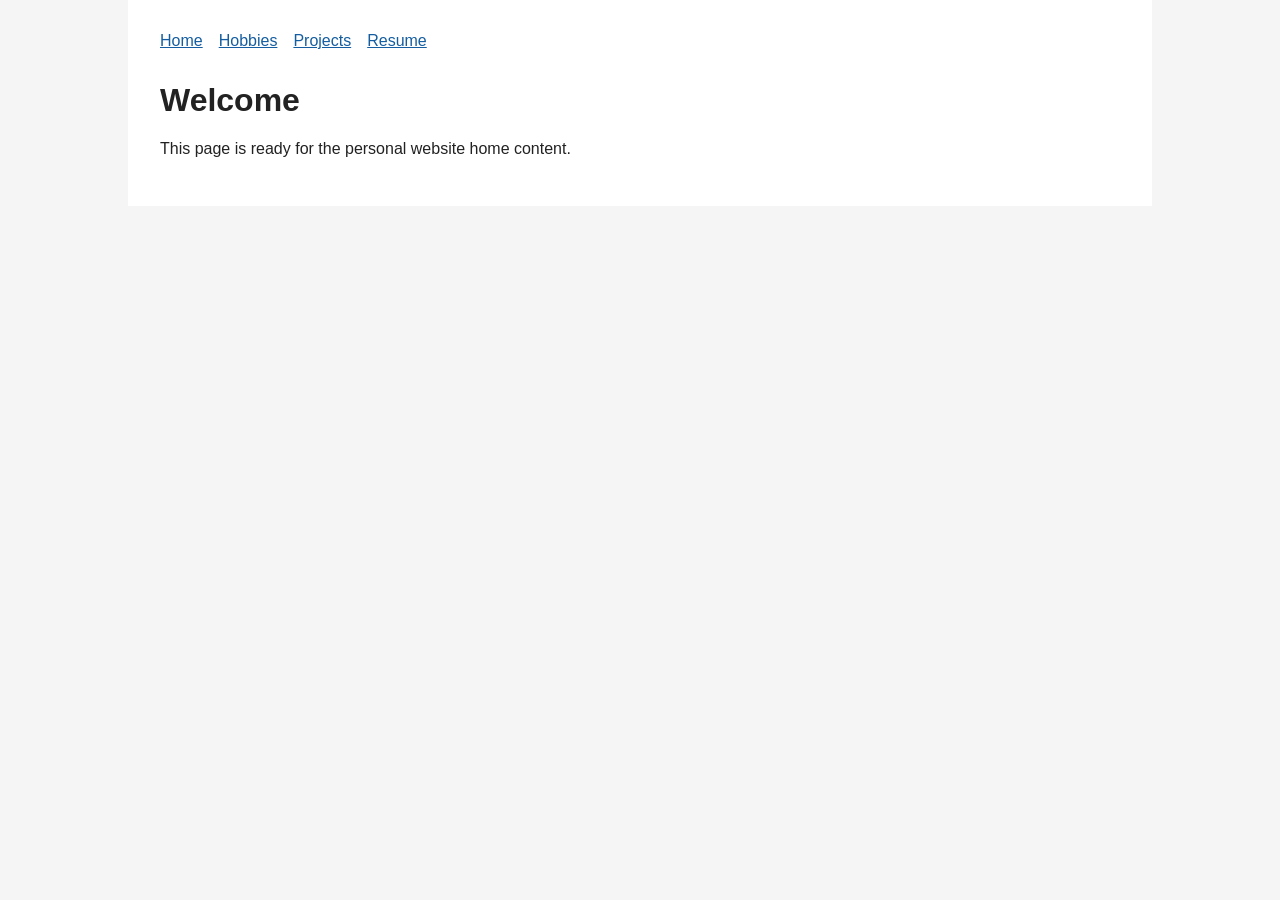
==== views/home.html @ 29f31000 "stucture" ====
<!doctype html>
<html lang="en">
<head>
  <meta charset="utf-8">
  <meta name="viewport" content="width=device-width, initial-scale=1">
  <title>Home</title>
  <link rel="stylesheet" href="../resources/css/styles.css">
</head>
<body>
  <header>
    <nav aria-label="Main navigation">
      <a href="home.html">Home</a>
      <a href="hobbies.html">Hobbies</a>
      <a href="projects.html">Projects</a>
      <a href="resume.html">Resume</a>
    </nav>
  </header>
  <main>
    <h1>Welcome</h1>
    <p>This page is ready for the personal website home content.</p>
  </main>
</body>
</html>
---- resources/css/styles.css ----
:root {
  font-family: Arial, sans-serif;
  color: #222;
  background: #f5f5f5;
}

body {
  max-width: 960px;
  margin: 0 auto;
  padding: 2rem;
  background: #fff;
}

nav {
  display: flex;
  gap: 1rem;
  margin-bottom: 2rem;
}

a {
  color: #145da0;
}
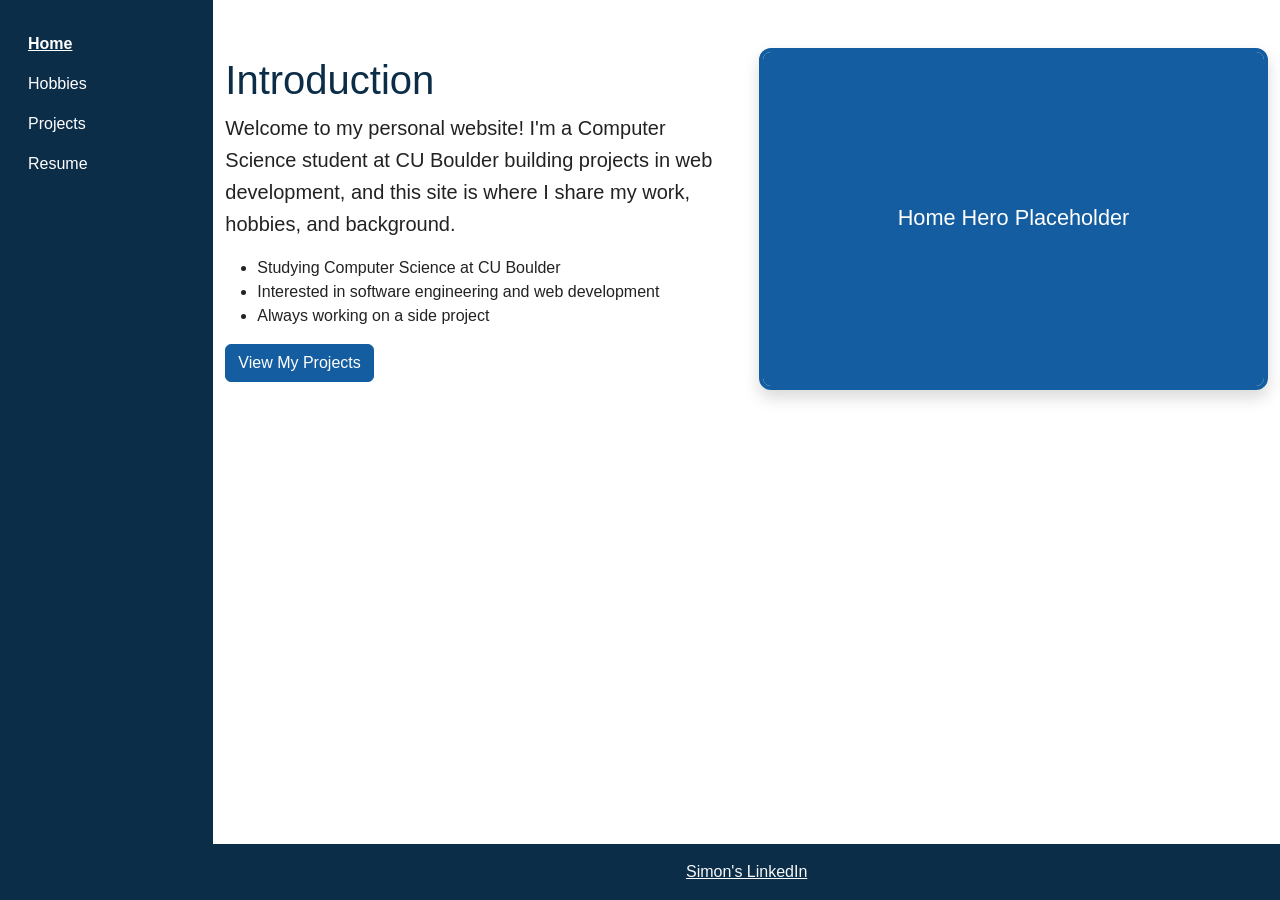
==== commit eb181cfe: "first pushes" ====
--- a/views/home.html
+++ b/views/home.html
@@ -3,21 +3,66 @@
 <head>
   <meta charset="utf-8">
   <meta name="viewport" content="width=device-width, initial-scale=1">
-  <title>Home</title>
+  <title>Home | Simon Logan</title>
+  <link rel="stylesheet" href="https://cdn.jsdelivr.net/npm/bootstrap@5.3.3/dist/css/bootstrap.min.css">
   <link rel="stylesheet" href="../resources/css/styles.css">
 </head>
 <body>
-  <header>
-    <nav aria-label="Main navigation">
-      <a href="home.html">Home</a>
-      <a href="hobbies.html">Hobbies</a>
-      <a href="projects.html">Projects</a>
-      <a href="resume.html">Resume</a>
-    </nav>
-  </header>
-  <main>
-    <h1>Welcome</h1>
-    <p>This page is ready for the personal website home content.</p>
-  </main>
+  <!--
+    Bootstrap class annotations (Step 4):
+
+    | Bootstrap class   | Element using it                          | What it does                                                                                                        |
+    |--------------------|--------------------------------------------|----------------------------------------------------------------------------------------------------------------------|
+    | container-fluid    | Outer wrapper <div> on every page          | Makes the page content span the full viewport width (no side gutters like a regular .container) so the sidebar can sit flush against the left edge. |
+    | col-md-2           | Sidebar <header> on every page             | Sizes the sidebar to 2 of the 12 grid columns on medium+ screens; below that breakpoint it falls back to full width (col-12) so the sidebar stacks above the main content on mobile. |
+    | btn-primary        | "View My Projects" link on this page       | Applies Bootstrap's solid, colored button styling (background, border, hover state) to an <a> element so it reads visually as a clickable call-to-action. |
+  -->
+  <div class="container-fluid">
+    <div class="row">
+      <!-- <header> element: groups the sidebar navigation shared by every page -->
+      <header class="col-12 col-md-2 bg-dark text-light py-4 sidebar">
+        <nav aria-label="Main site navigation">
+          <!-- aria-label attribute example: gives this nav an accessible name for screen readers -->
+          <!-- <ul> is the parent element; each <li> below is a child list item -->
+          <ul class="nav flex-column">
+            <li class="nav-item"><a class="nav-link active" aria-current="page" href="home.html">Home</a></li>
+            <li class="nav-item"><a class="nav-link" href="hobbies.html">Hobbies</a></li>
+            <li class="nav-item"><a class="nav-link" href="projects.html">Projects</a></li>
+            <li class="nav-item"><a class="nav-link" href="resume.html">Resume</a></li>
+          </ul>
+        </nav>
+      </header>
+
+      <div class="col-12 col-md-10 d-flex flex-column min-vh-100 p-0">
+        <main class="container my-5 flex-grow-1">
+          <!-- Bootstrap class "row": lays out the two columns below in a responsive horizontal grid -->
+          <section class="row align-items-center g-4">
+            <div class="col-md-6">
+              <!-- Bootstrap class "col-md-6": sizes this column to half the row width on medium+ screens -->
+              <h1>Introduction</h1>
+              <p class="lead">Welcome to my personal website! I'm a Computer Science student at CU Boulder building projects in web development, and this site is where I share my work, hobbies, and background.</p>
+              <ul>
+                <li>Studying Computer Science at CU Boulder</li>
+                <li>Interested in software engineering and web development</li>
+                <li>Always working on a side project</li>
+              </ul>
+              <a href="projects.html" class="btn btn-primary">View My Projects</a>
+            </div>
+            <div class="col-md-6">
+              <img src="../resources/img/home-hero.svg" alt="Illustration placeholder representing a laptop with code on screen" class="img-fluid hero-img">
+            </div>
+          </section>
+        </main>
+
+        <!-- <footer> element: shared closing info repeated on every page -->
+        <footer class="bg-dark text-light text-center py-3">
+          <!-- Bootstrap class "text-center": centers the footer content horizontally -->
+          <a href="https://www.linkedin.com/in/simon-logan-30a611374/" class="text-light" target="_blank" rel="noopener">Simon's LinkedIn</a>
+        </footer>
+      </div>
+    </div>
+  </div>
+
+  <script src="https://cdn.jsdelivr.net/npm/bootstrap@5.3.3/dist/js/bootstrap.bundle.min.js"></script>
 </body>
-</html>+</html>
--- a/resources/css/styles.css
+++ b/resources/css/styles.css
@@ -1,22 +1,62 @@
+/* Custom colors and typography used across the whole site */
 :root {
-  font-family: Arial, sans-serif;
-  color: #222;
-  background: #f5f5f5;
+  --brand-color: #145da0;
+  --brand-dark: #0c2d48;
+}
+
+/* ELEMENT SELECTOR: base typography applied to every paragraph on the site */
+p {
+  line-height: 1.6;
 }
 
 body {
-  max-width: 960px;
-  margin: 0 auto;
-  padding: 2rem;
-  background: #fff;
+  font-family: 'Segoe UI', Arial, sans-serif;
+  color: #222;
 }
 
-nav {
-  display: flex;
-  gap: 1rem;
-  margin-bottom: 2rem;
+h1, h2, h3 {
+  color: var(--brand-dark);
 }
 
-a {
-  color: #145da0;
-}+/* CLASS SELECTOR + border/shadow/border-radius example: styling for the home page hero image */
+.hero-img {
+  border: 4px solid var(--brand-color);
+  border-radius: 0.75rem;
+  box-shadow: 0 0.5rem 1rem rgba(0, 0, 0, 0.15);
+}
+
+/* Margin/padding + border/shadow/border-radius example: custom spacing and framing for every Bootstrap card */
+.card {
+  margin-bottom: 0.5rem;
+  padding-bottom: 0.5rem;
+  border: 1px solid #ddd;
+  border-radius: 0.5rem;
+  box-shadow: 0 0.25rem 0.5rem rgba(0, 0, 0, 0.08);
+}
+
+/* Sidebar navigation styling to match the sketched wireframe layout (left nav on every page) */
+.sidebar .nav-link {
+  color: #fff;
+  padding: 0.5rem 1rem;
+}
+
+.sidebar .nav-link.active {
+  font-weight: bold;
+  text-decoration: underline;
+}
+
+/* OVERRIDE BOOTSTRAP DEFAULT: replace Bootstrap's default primary blue with the site's brand color */
+.btn-primary {
+  background-color: var(--brand-color);
+  border-color: var(--brand-color);
+}
+
+.btn-primary:hover {
+  background-color: var(--brand-dark);
+  border-color: var(--brand-dark);
+}
+
+/* OVERRIDE BOOTSTRAP DEFAULT: use the brand color everywhere Bootstrap's bg-dark utility is used (sidebar + footer) */
+.bg-dark {
+  background-color: var(--brand-dark) !important;
+}
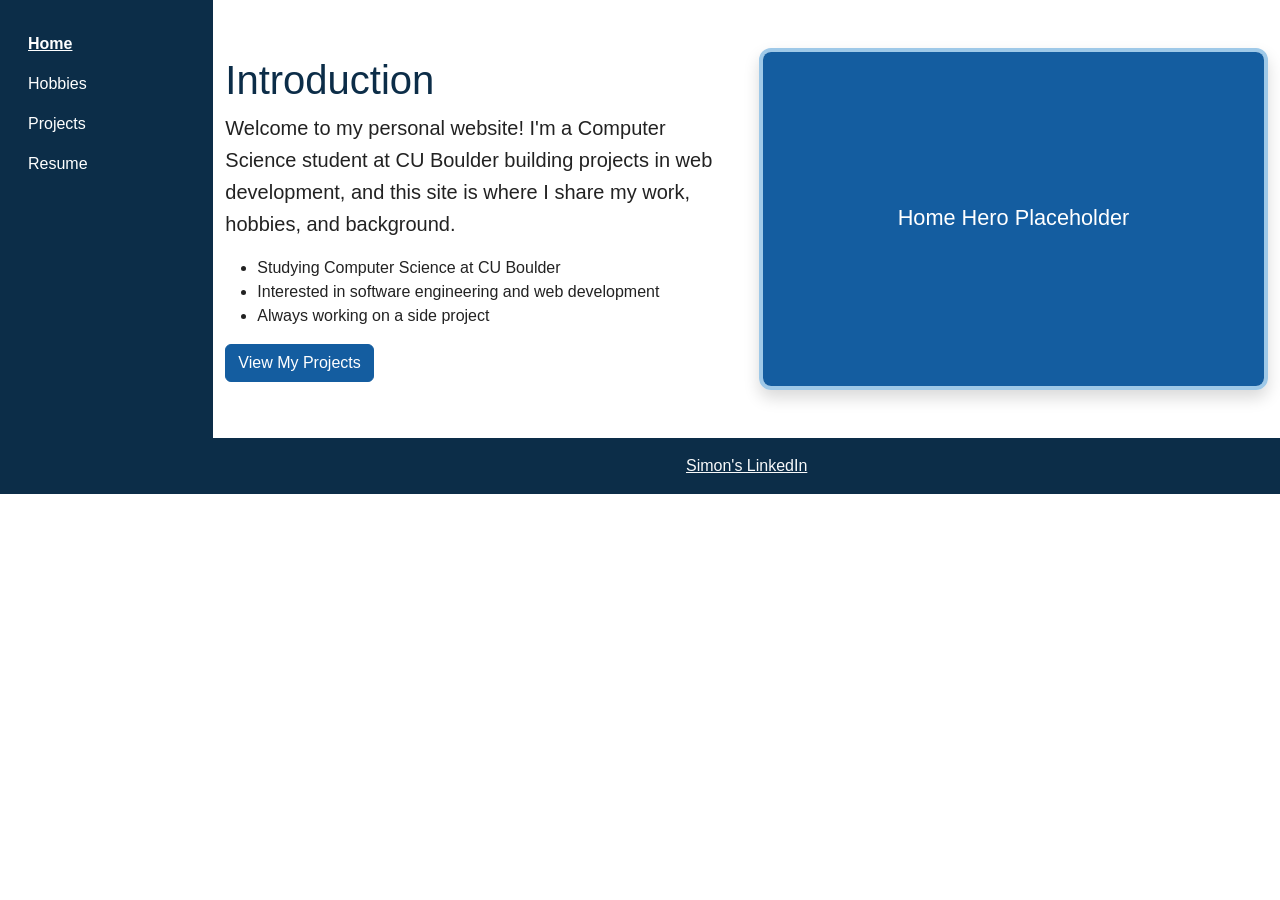
==== commit 0ed979aa: "Add resume PDF download, GitHub Pages redirect, lighter borders, and test layout screenshots Co-Auth" ====
--- a/views/home.html
+++ b/views/home.html
@@ -33,7 +33,7 @@
         </nav>
       </header>
 
-      <div class="col-12 col-md-10 d-flex flex-column min-vh-100 p-0">
+      <div class="col-12 col-md-10 d-flex flex-column p-0">
         <main class="container my-5 flex-grow-1">
           <!-- Bootstrap class "row": lays out the two columns below in a responsive horizontal grid -->
           <section class="row align-items-center g-4">
--- a/resources/css/styles.css
+++ b/resources/css/styles.css
@@ -2,6 +2,7 @@
 :root {
   --brand-color: #145da0;
   --brand-dark: #0c2d48;
+  --brand-light: #9fc9e8;
 }
 
 /* ELEMENT SELECTOR: base typography applied to every paragraph on the site */
@@ -20,7 +21,7 @@
 
 /* CLASS SELECTOR + border/shadow/border-radius example: styling for the home page hero image */
 .hero-img {
-  border: 4px solid var(--brand-color);
+  border: 4px solid var(--brand-light);
   border-radius: 0.75rem;
   box-shadow: 0 0.5rem 1rem rgba(0, 0, 0, 0.15);
 }
@@ -29,7 +30,7 @@
 .card {
   margin-bottom: 0.5rem;
   padding-bottom: 0.5rem;
-  border: 1px solid #ddd;
+  border: 1px solid #eee;
   border-radius: 0.5rem;
   box-shadow: 0 0.25rem 0.5rem rgba(0, 0, 0, 0.08);
 }
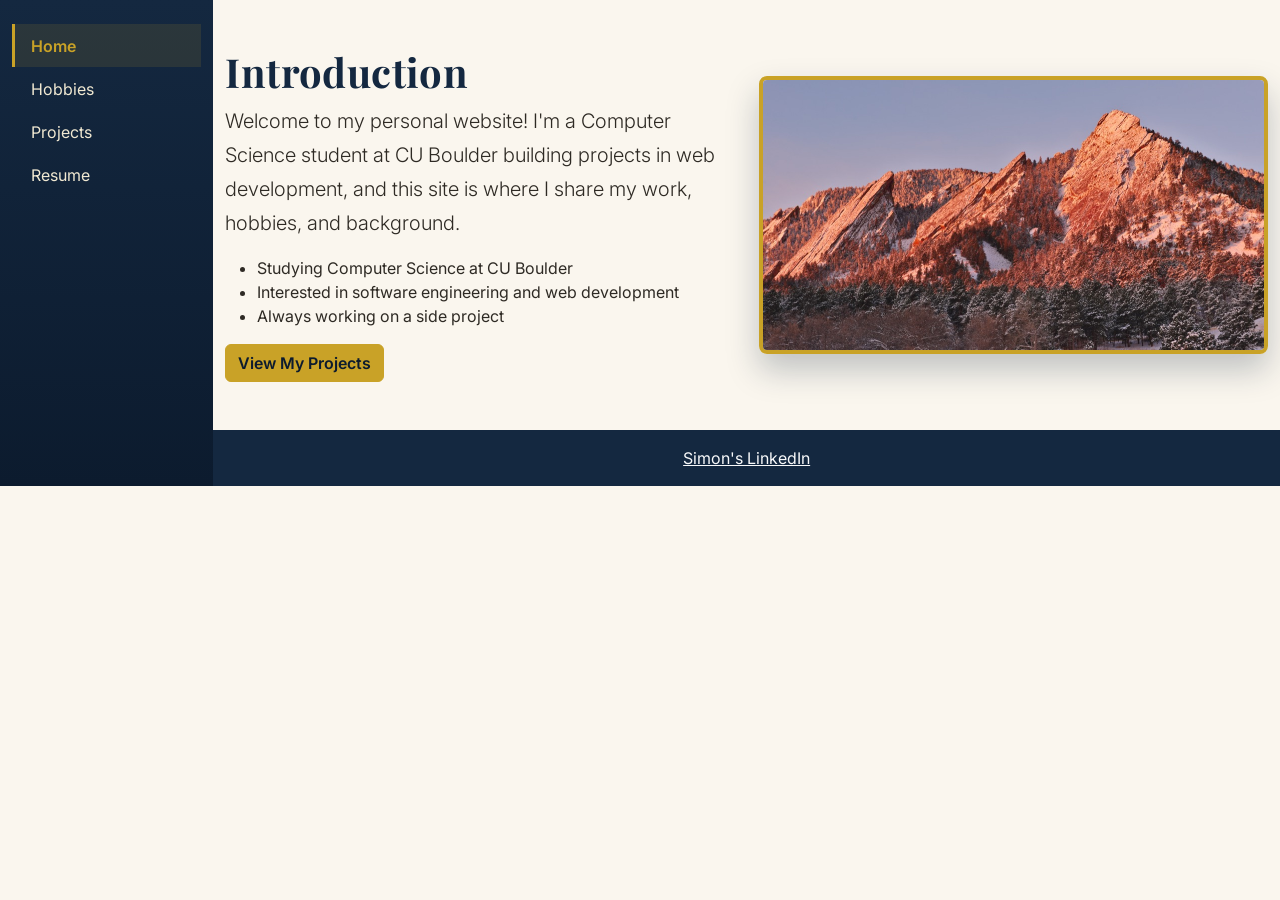
==== commit b551071c: "Redesign visual style: warm/professional palette, serif+sans font pairing, real hero photo Replaces " ====
--- a/views/home.html
+++ b/views/home.html
@@ -5,6 +5,9 @@
   <meta name="viewport" content="width=device-width, initial-scale=1">
   <title>Home | Simon Logan</title>
   <link rel="stylesheet" href="https://cdn.jsdelivr.net/npm/bootstrap@5.3.3/dist/css/bootstrap.min.css">
+  <link rel="preconnect" href="https://fonts.googleapis.com">
+  <link rel="preconnect" href="https://fonts.gstatic.com" crossorigin>
+  <link href="https://fonts.googleapis.com/css2?family=Inter:wght@400;500;600;700&family=Playfair+Display:wght@600;700&display=swap" rel="stylesheet">
   <link rel="stylesheet" href="../resources/css/styles.css">
 </head>
 <body>
@@ -49,7 +52,7 @@
               <a href="projects.html" class="btn btn-primary">View My Projects</a>
             </div>
             <div class="col-md-6">
-              <img src="../resources/img/home-hero.svg" alt="Illustration placeholder representing a laptop with code on screen" class="img-fluid hero-img">
+              <img src="../resources/img/home-hero.jpg" alt="The Flatirons rock formations near Boulder, Colorado, lit up gold at sunrise" class="img-fluid hero-img">
             </div>
           </section>
         </main>
--- a/resources/css/styles.css
+++ b/resources/css/styles.css
@@ -1,63 +1,149 @@
 /* Custom colors and typography used across the whole site */
 :root {
-  --brand-color: #145da0;
-  --brand-dark: #0c2d48;
-  --brand-light: #9fc9e8;
+  --navy: #142840;
+  --navy-dark: #0c1b2e;
+  --gold: #c9a227;
+  --gold-dark: #9c7d1a;
+  --cream: #faf6ee;
+  --card-bg: #fffdf8;
+  --text: #2e2a24;
 }
 
 /* ELEMENT SELECTOR: base typography applied to every paragraph on the site */
 p {
-  line-height: 1.6;
+  line-height: 1.7;
 }
 
 body {
-  font-family: 'Segoe UI', Arial, sans-serif;
-  color: #222;
+  font-family: 'Inter', system-ui, -apple-system, sans-serif;
+  background-color: var(--cream);
+  color: var(--text);
 }
 
 h1, h2, h3 {
-  color: var(--brand-dark);
+  font-family: 'Playfair Display', Georgia, serif;
+  color: var(--navy);
+  letter-spacing: 0.01em;
 }
 
-/* CLASS SELECTOR + border/shadow/border-radius example: styling for the home page hero image */
-.hero-img {
-  border: 4px solid var(--brand-light);
-  border-radius: 0.75rem;
-  box-shadow: 0 0.5rem 1rem rgba(0, 0, 0, 0.15);
+h1 {
+  font-weight: 700;
 }
 
-/* Margin/padding + border/shadow/border-radius example: custom spacing and framing for every Bootstrap card */
+/* General link color, tuned to the warm palette (more specific rules like .nav-link and .btn-* below still win) */
+a {
+  color: var(--gold-dark);
+}
+
+a:hover {
+  color: var(--navy);
+}
+
+/* CLASS SELECTOR + border/shadow/border-radius example: framing and hover lift for the home page hero photo */
+.hero-img {
+  border: 4px solid var(--gold);
+  border-radius: 0.5rem;
+  box-shadow: 0 1rem 2rem rgba(20, 40, 64, 0.25);
+  transition: transform 0.3s ease;
+}
+
+.hero-img:hover {
+  transform: translateY(-4px);
+}
+
+/* Margin/padding + border/shadow/border-radius example: custom framing and hover lift for every Bootstrap card */
 .card {
   margin-bottom: 0.5rem;
-  padding-bottom: 0.5rem;
-  border: 1px solid #eee;
-  border-radius: 0.5rem;
-  box-shadow: 0 0.25rem 0.5rem rgba(0, 0, 0, 0.08);
+  padding-bottom: 0.25rem;
+  background-color: var(--card-bg);
+  border: none;
+  border-top: 3px solid var(--gold);
+  border-radius: 0.375rem;
+  box-shadow: 0 0.5rem 1rem rgba(20, 40, 64, 0.08);
+  transition: transform 0.2s ease, box-shadow 0.2s ease;
+}
+
+.card:hover {
+  transform: translateY(-6px);
+  box-shadow: 0 1rem 1.75rem rgba(20, 40, 64, 0.15);
+}
+
+.card-title {
+  font-family: 'Playfair Display', Georgia, serif;
 }
 
 /* Sidebar navigation styling to match the sketched wireframe layout (left nav on every page) */
+.sidebar {
+  background: linear-gradient(180deg, var(--navy) 0%, var(--navy-dark) 100%);
+}
+
 .sidebar .nav-link {
+  color: #f1e9d2;
+  padding: 0.6rem 1rem;
+  border-left: 3px solid transparent;
+  transition: background-color 0.2s ease, border-color 0.2s ease;
+}
+
+.sidebar .nav-link:hover {
+  background-color: rgba(201, 162, 39, 0.12);
   color: #fff;
-  padding: 0.5rem 1rem;
 }
 
 .sidebar .nav-link.active {
-  font-weight: bold;
-  text-decoration: underline;
+  font-weight: 600;
+  color: var(--gold);
+  border-left-color: var(--gold);
+  background-color: rgba(201, 162, 39, 0.12);
+  text-decoration: none;
 }
 
-/* OVERRIDE BOOTSTRAP DEFAULT: replace Bootstrap's default primary blue with the site's brand color */
+/* OVERRIDE BOOTSTRAP DEFAULT: replace Bootstrap's default primary blue with the site's gold accent color */
 .btn-primary {
-  background-color: var(--brand-color);
-  border-color: var(--brand-color);
+  background-color: var(--gold);
+  border-color: var(--gold);
+  color: var(--navy-dark);
+  font-weight: 600;
 }
 
 .btn-primary:hover {
-  background-color: var(--brand-dark);
-  border-color: var(--brand-dark);
+  background-color: var(--gold-dark);
+  border-color: var(--gold-dark);
+  color: #fff;
 }
 
-/* OVERRIDE BOOTSTRAP DEFAULT: use the brand color everywhere Bootstrap's bg-dark utility is used (sidebar + footer) */
+.btn-outline-primary {
+  color: var(--gold-dark);
+  border-color: var(--gold);
+}
+
+.btn-outline-primary:hover {
+  background-color: var(--gold);
+  border-color: var(--gold);
+  color: var(--navy-dark);
+}
+
+/* OVERRIDE BOOTSTRAP DEFAULT: use the site's navy instead of Bootstrap's default dark wherever bg-dark is used (sidebar + footer) */
 .bg-dark {
-  background-color: var(--brand-dark) !important;
+  background-color: var(--navy) !important;
 }
+
+/* OVERRIDE BOOTSTRAP DEFAULT: warm the accordion's active-state background/border instead of Bootstrap's default light blue */
+.accordion-button:not(.collapsed) {
+  background-color: rgba(201, 162, 39, 0.12);
+  color: var(--navy);
+  box-shadow: inset 0 -1px 0 var(--gold);
+}
+
+.accordion-button:focus {
+  box-shadow: 0 0 0 0.2rem rgba(201, 162, 39, 0.25);
+}
+
+/* OVERRIDE BOOTSTRAP DEFAULT: recolor the skill/tech badges to match the warm palette instead of Bootstrap's default gray */
+.badge.bg-secondary {
+  background-color: var(--navy) !important;
+  color: #f1e9d2;
+}
+
+footer a {
+  color: #f1e9d2;
+}
